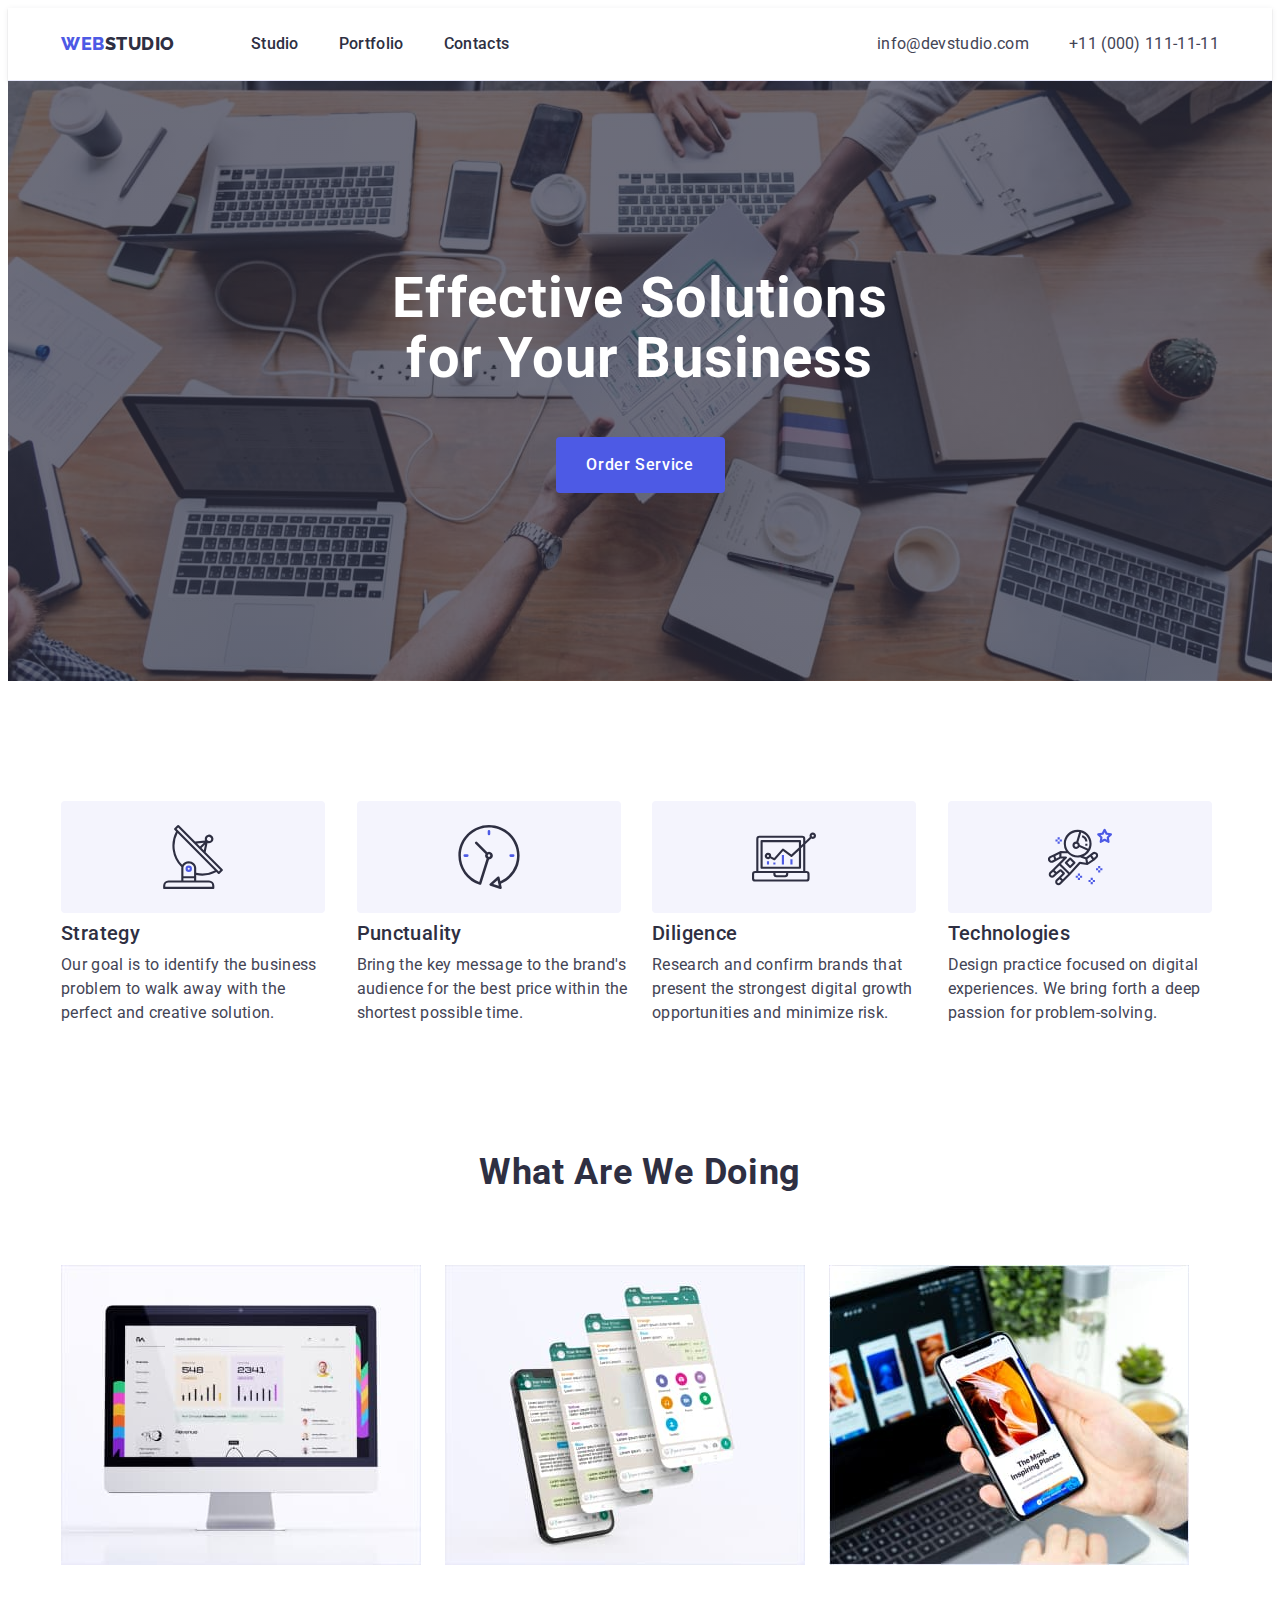
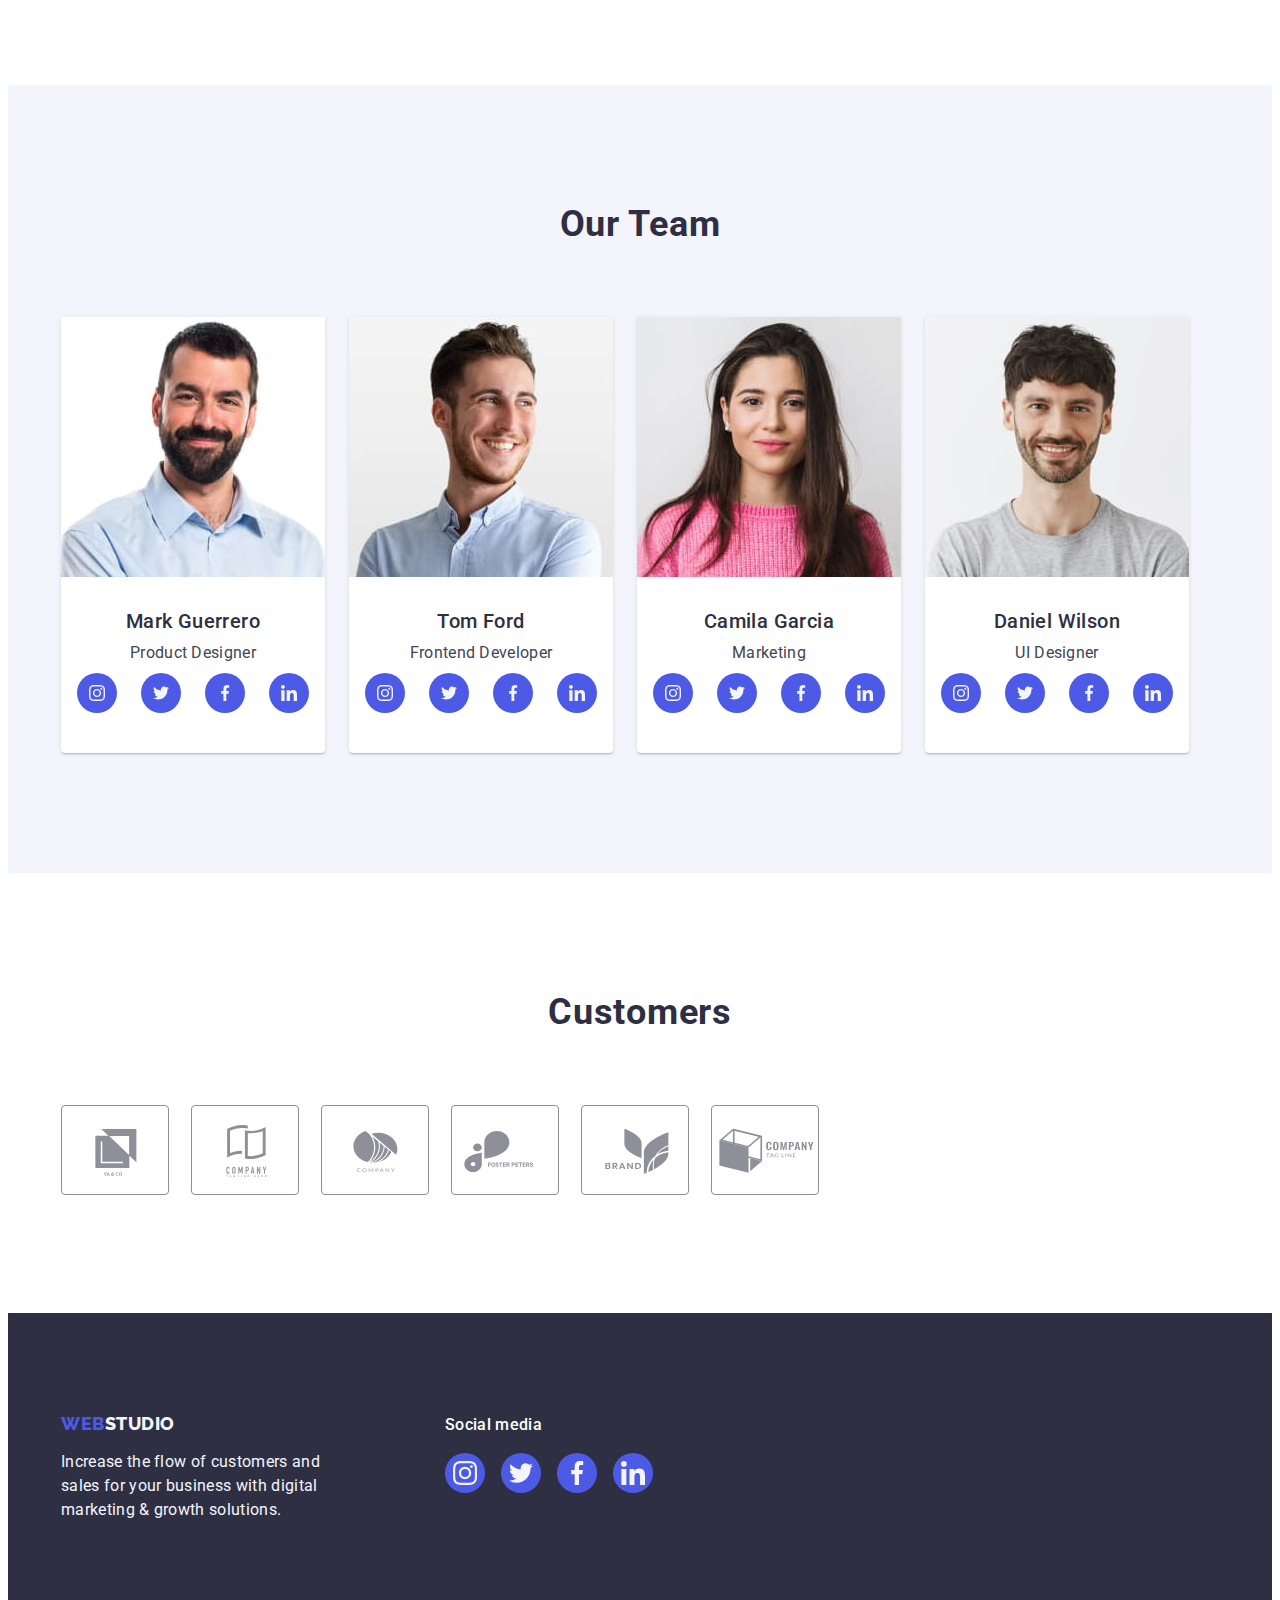
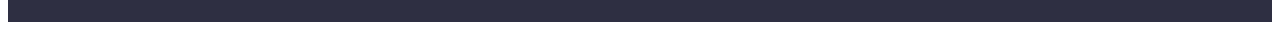
==== index.html @ d481f7e7 "Initial commit" ====
<!DOCTYPE html>
<html lang="en">
  <head>
    <meta charset="UTF-8" />
    <meta http-equiv="X-UA-Compatible" content="IE=edge" />
    <meta name="viewport" content="width=device-width, initial-scale=1.0" />
    <title>Document</title>
    <link rel="preconnect" href="https://fonts.googleapis.com" />
    <link rel="preconnect" href="https://fonts.gstatic.com" crossorigin />
    <link
      href="https://fonts.googleapis.com/css2?family=Raleway:wght@800&family=Roboto:wght@400;500;700;900&display=swap"
      rel="stylesheet"
    />
    <link
      rel="stylesheet"
      href="https://cdnjs.cloudflare.com/ajax/libs/modern-normalize/2.0.0/modern-normalize.min.css"
      integrity="sha512-4xo8blKMVCiXpTaLzQSLSw3KFOVPWhm/TRtuPVc4WG6kUgjH6J03IBuG7JZPkcWMxJ5huwaBpOpnwYElP/m6wg=="
      crossorigin="anonymous"
      referrerpolicy="no-referrer"
    />
    <link rel="stylesheet" href="./css/styles.css" />
  </head>

  <body>
    <!--Header Top Line-->
    <header class="page-header">
      <div class="container block-nav">
        <nav class="page-nav">
          <a class="logo link" href="./index.html"
            >Web<span class="logo-theme-light">Studio</span></a
          >
          <ul class="menu list">
            <li class="menu-item">
              <a class="menu-link link" href="./index.html">Studio</a>
            </li>
            <li class="menu-item">
              <a class="menu-link link" href="./portfolio.html">Portfolio</a>
            </li>
            <li class="menu-item">
              <a class="menu-link link" href="">Contacts</a>
            </li>
          </ul>
        </nav>

        <address class="contacts">
          <ul class="contacts-flex list">
            <li>
              <a class="contact link" href="mailto:info@devstudio.com"
                >info@devstudio.com</a
              >
            </li>
            <li>
              <a class="contact link" href="tel:+110001111111"
                >+11 (000) 111-11-11</a
              >
            </li>
          </ul>
        </address>
      </div>
    </header>

    <main>
      <!--Section 1 Hero image-->
      <section class="section-hero">
        <div class="container">
          <h1 class="hero-title">Effective Solutions for Your Business</h1>
          <button type="button" class="hero-btn">Order Service</button>
        </div>
      </section>

      <!--Section 2 Features-->
      <section class="section-features">
        <div class="container">
          <!--приховати заголовок-->
          <h2 class="section-title" hidden>Features</h2>
          <ul class="list-flex list">
            <li class="features-item">
              <div class="wrapper-icon">
                <svg class="features-icon" width="64" height="64">
                  <use href="./images/icons.svg#icon-antenna"></use>
                </svg>
              </div>
              <h3 class="section-subtitle">Strategy</h3>
              <p class="section-text">
                Our goal is to identify the business problem to walk away with
                the perfect and creative solution.
              </p>
            </li>

            <li class="features-item">
              <div class="wrapper-icon">
                <svg class="features-icon" width="64" height="64">
                  <use href="./images/icons.svg#icon-clock"></use>
                </svg>
              </div>
              <h3 class="section-subtitle">Punctuality</h3>
              <p class="section-text">
                Bring the key message to the brand's audience for the best price
                within the shortest possible time.
              </p>
            </li>

            <li class="features-item">
              <div class="wrapper-icon">
                <svg class="features-icon" width="64" height="64">
                  <use href="./images/icons.svg#icon-diagram"></use>
                </svg>
              </div>
              <h3 class="section-subtitle">Diligence</h3>
              <p class="section-text">
                Research and confirm brands that present the strongest digital
                growth opportunities and minimize risk.
              </p>
            </li>

            <li class="features-item">
              <div class="wrapper-icon">
                <svg class="features-icon" width="64" height="64">
                  <use href="./images/icons.svg#icon-astronaut"></use>
                </svg>
              </div>
              <h3 class="section-subtitle">Technologies</h3>
              <p class="section-text">
                Design practice focused on digital experiences. We bring forth a
                deep passion for problem-solving.
              </p>
            </li>
          </ul>
        </div>
      </section>

      <!--Section 3 Projects-->
      <section class="section-projects">
        <div class="container">
          <h2 class="section-title">What are we doing</h2>
          <ul class="list-flex list">
            <li class="projects-item">
              <img src="./images/example1.jpg" alt="project site" width="360" />
            </li>
            <li class="projects-item">
              <img
                src="./images/example2.jpg"
                alt="mobile messenger"
                width="360"
              />
            </li>
            <li class="projects-item">
              <img src="./images/example3.jpg" alt="mobile app" width="360" />
            </li>
          </ul>
        </div>
      </section>

      <!--Section 4 Team-->
      <section class="section-team">
        <div class="container">
          <h2 class="section-title">Our Team</h2>
          <ul class="list-flex list">
            <li class="list-item-team">
              <img
                class="img-team"
                src="./images/img1.jpg"
                alt="photo Mark"
                width="264"
              />
              <div class="wrapper-team">
                <h3 class="section-subtitle">Mark Guerrero</h3>
                <p class="section-text">Product Designer</p>
                <ul class="socials-list list">
                  <li class="socials-items">
                    <a
                      class="socials-link link"
                      href=""
                      target="_blank"
                      rel="noopener noreferrer"
                    >
                      <svg class="team-soc-icon" width="16" height="16">
                        <use href="./images/icons.svg#icon-instagram"></use>
                      </svg>
                    </a>
                  </li>
                  <li class="socials-items">
                    <a
                      class="socials-link link"
                      href=""
                      target="_blank"
                      rel="noopener noreferrer"
                    >
                      <svg class="team-soc-icon" width="16" height="16">
                        <use href="./images/icons.svg#icon-twitter"></use>
                      </svg>
                    </a>
                  </li>
                  <li class="socials-items">
                    <a
                      class="socials-link link"
                      href=""
                      target="_blank"
                      rel="noopener noreferrer"
                    >
                      <svg class="team-soc-icon" width="16" height="16">
                        <use href="./images/icons.svg#icon-facebook"></use>
                      </svg>
                    </a>
                  </li>
                  <li class="socials-items">
                    <a
                      class="socials-link link"
                      href=""
                      target="_blank"
                      rel="noopener noreferrer"
                    >
                      <svg class="team-soc-icon" width="16" height="16">
                        <use href="./images/icons.svg#icon-linkedin"></use>
                      </svg>
                    </a>
                  </li>
                </ul>
              </div>
            </li>

            <li class="list-item-team">
              <img
                class="img-team"
                src="./images/img2.jpg"
                alt="photo Tom"
                width="264"
              />
              <div class="wrapper-team">
                <h3 class="section-subtitle">Tom Ford</h3>
                <p class="section-text">Frontend Developer</p>
                <ul class="socials-list list">
                  <li class="socials-items">
                    <a
                      class="socials-link link"
                      href=""
                      target="_blank"
                      rel="noopener noreferrer"
                    >
                      <svg class="team-soc-icon" width="16" height="16">
                        <use href="./images/icons.svg#icon-instagram"></use>
                      </svg>
                    </a>
                  </li>
                  <li class="socials-items">
                    <a
                      class="socials-link link"
                      href=""
                      target="_blank"
                      rel="noopener noreferrer"
                    >
                      <svg class="team-soc-icon" width="16" height="16">
                        <use href="./images/icons.svg#icon-twitter"></use>
                      </svg>
                    </a>
                  </li>
                  <li class="socials-items">
                    <a
                      class="socials-link link"
                      href=""
                      target="_blank"
                      rel="noopener noreferrer"
                    >
                      <svg class="team-soc-icon" width="16" height="16">
                        <use href="./images/icons.svg#icon-facebook"></use>
                      </svg>
                    </a>
                  </li>
                  <li class="socials-items">
                    <a
                      class="socials-link link"
                      href=""
                      target="_blank"
                      rel="noopener noreferrer"
                    >
                      <svg class="team-soc-icon" width="16" height="16">
                        <use href="./images/icons.svg#icon-linkedin"></use>
                      </svg>
                    </a>
                  </li>
                </ul>
              </div>
            </li>

            <li class="list-item-team">
              <img
                class="img-team"
                src="./images/img3.jpg"
                alt="photo Camila"
                width="264"
              />
              <div class="wrapper-team">
                <h3 class="section-subtitle">Camila Garcia</h3>
                <p class="section-text">Marketing</p>
                <ul class="socials-list list">
                  <li class="socials-items">
                    <a
                      class="socials-link link"
                      href=""
                      target="_blank"
                      rel="noopener noreferrer"
                    >
                      <svg class="team-soc-icon" width="16" height="16">
                        <use href="./images/icons.svg#icon-instagram"></use>
                      </svg>
                    </a>
                  </li>
                  <li class="socials-items">
                    <a
                      class="socials-link link"
                      href=""
                      target="_blank"
                      rel="noopener noreferrer"
                    >
                      <svg class="team-soc-icon" width="16" height="16">
                        <use href="./images/icons.svg#icon-twitter"></use>
                      </svg>
                    </a>
                  </li>
                  <li class="socials-items">
                    <a
                      class="socials-link link"
                      href=""
                      target="_blank"
                      rel="noopener noreferrer"
                    >
                      <svg class="team-soc-icon" width="16" height="16">
                        <use href="./images/icons.svg#icon-facebook"></use>
                      </svg>
                    </a>
                  </li>
                  <li class="socials-items">
                    <a
                      class="socials-link link"
                      href=""
                      target="_blank"
                      rel="noopener noreferrer"
                    >
                      <svg class="team-soc-icon" width="16" height="16">
                        <use href="./images/icons.svg#icon-linkedin"></use>
                      </svg>
                    </a>
                  </li>
                </ul>
              </div>
            </li>

            <li class="list-item-team">
              <img
                class="img-team"
                src="./images/img4.jpg"
                alt="photo Daniel"
                width="264"
              />
              <div class="wrapper-team">
                <h3 class="section-subtitle">Daniel Wilson</h3>
                <p class="section-text">UI Designer</p>
                <ul class="socials-list list">
                  <li class="socials-items">
                    <a
                      class="socials-link link"
                      href=""
                      target="_blank"
                      rel="noopener noreferrer"
                    >
                      <svg class="team-soc-icon" width="16" height="16">
                        <use href="./images/icons.svg#icon-instagram"></use>
                      </svg>
                    </a>
                  </li>
                  <li class="socials-items">
                    <a
                      class="socials-link link"
                      href=""
                      target="_blank"
                      rel="noopener noreferrer"
                    >
                      <svg class="team-soc-icon" width="16" height="16">
                        <use href="./images/icons.svg#icon-twitter"></use>
                      </svg>
                    </a>
                  </li>
                  <li class="socials-items">
                    <a
                      class="socials-link link"
                      href=""
                      target="_blank"
                      rel="noopener noreferrer"
                    >
                      <svg class="team-soc-icon" width="16" height="16">
                        <use href="./images/icons.svg#icon-facebook"></use>
                      </svg>
                    </a>
                  </li>
                  <li class="socials-items">
                    <a
                      class="socials-link link"
                      href=""
                      target="_blank"
                      rel="noopener noreferrer"
                    >
                      <svg class="team-soc-icon" width="16" height="16">
                        <use href="./images/icons.svg#icon-linkedin"></use>
                      </svg>
                    </a>
                  </li>
                </ul>
              </div>
            </li>
          </ul>
        </div>
      </section>
      <!-- section 5 CUSTOMER -->
      <section class="section-cusromers">
        <div class="container">
          <h2 class="section-title">Customers</h2>
          <!-- <div class="wrapper-cusromers"> -->
          <ul class="cusromers-list list">
            <li class="cusromers-items">
              <a
                class="cusromers-link link"
                href=""
                target="_blank"
                rel="noopener noreferrer"
              >
                <svg class="cusromers-icon" width="104" height="56">
                  <use href="./images/icons.svg#icon-Logo-1"></use>
                </svg>
              </a>
            </li>
            <li class="cusromers-items">
              <a
                class="cusromers-link link"
                href=""
                target="_blank"
                rel="noopener noreferrer"
              >
                <svg class="cusromers-icon" width="104" height="56">
                  <use href="./images/icons.svg#icon-Logo-2"></use>
                </svg>
              </a>
            </li>
            <li class="cusromers-items">
              <a
                class="cusromers-link link"
                href=""
                target="_blank"
                rel="noopener noreferrer"
              >
                <svg class="cusromers-icon" width="104" height="56">
                  <use href="./images/icons.svg#icon-Logo-3"></use>
                </svg>
              </a>
            </li>
            <li class="cusromers-items">
              <a
                class="cusromers-link link"
                href=""
                target="_blank"
                rel="noopener noreferrer"
              >
                <svg class="cusromers-icon" width="104" height="56">
                  <use href="./images/icons.svg#icon-Logo-4"></use>
                </svg>
              </a>
            </li>
            <li class="cusromers-items">
              <a
                class="cusromers-link link"
                href=""
                target="_blank"
                rel="noopener noreferrer"
              >
                <svg class="cusromers-icon" width="104" height="56">
                  <use href="./images/icons.svg#icon-Logo-5"></use>
                </svg>
              </a>
            </li>
            <li class="cusromers-items">
              <a
                class="cusromers-link link"
                href=""
                target="_blank"
                rel="noopener noreferrer"
              >
                <svg class="cusromers-icon" width="104" height="56">
                  <use href="./images/icons.svg#icon-Logo-6"></use>
                </svg>
              </a>
            </li>
          </ul>
          <!-- </div> -->
        </div>
      </section>
    </main>

    <!--Footer-->
    <footer class="footer">
      <div class="container wrapper-footer">
        <div class="wrapper-footer-logo">
          <a class="logo logo-footer link" href="./index.html"
            >Web<span class="logo-theme-dark">Studio</span></a
          >
          <p class="footer-text">
            Increase the flow of customers and sales for your business with
            digital marketing & growth solutions.
          </p>
        </div>
        <div class="">
          <p class="footer-socials-text">Social media</p>
          <ul class="footer-socials-list list">
            <li class="socials-items-footer">
              <a
                class="socials-link-footer link"
                href=""
                target="_blank"
                rel="noopener noreferrer"
              >
                <svg class="footer-soc-icon" width="24" height="24">
                  <use href="./images/icons.svg#icon-instagram"></use>
                </svg>
              </a>
            </li>
            <li class="socials-items-footer">
              <a
                class="socials-link-footer link"
                href=""
                target="_blank"
                rel="noopener noreferrer"
              >
                <svg class="footer-soc-icon" width="24" height="24">
                  <use href="./images/icons.svg#icon-twitter"></use>
                </svg>
              </a>
            </li>
            <li class="socials-items-footer">
              <a
                class="socials-link-footer link"
                href=""
                target="_blank"
                rel="noopener noreferrer"
              >
                <svg class="footer-soc-icon" width="24" height="24">
                  <use href="./images/icons.svg#icon-facebook"></use>
                </svg>
              </a>
            </li>
            <li class="socials-items-footer">
              <a
                class="socials-link-footer link"
                href=""
                target="_blank"
                rel="noopener noreferrer"
              >
                <svg class="footer-soc-icon" width="24" height="24">
                  <use href="./images/icons.svg#icon-linkedin"></use>
                </svg>
              </a>
            </li>
          </ul>
        </div>
      </div>
    </footer>
  </body>
</html>
---- css/styles.css ----
:root {
  --title-color: #2e2f42;
  --text-color: #434455;
  --acsent-color: #4d5ae5;

  --btn-color: #4d5ae5;

  --hover-focus-color: #404bbf;

  --background-section: #2e2f42;

  --background-icon: #f4f4fd;
}

body {
  font-family: 'Roboto', sans-serif;
  color: var(--text-color);
  background-color: #ffffff;
}

p,
h1,
h2,
h3,
h4,
h5,
h6 {
  margin: 0;
}

ul {
  margin: 0;
  padding: 0;
}

img {
  display: block;
}

.container {
  width: 1158px;
  padding-left: 15px;
  padding-right: 15px;
  margin: 0 auto;
  /* outline: 1px solid #000; */
}

.list {
  list-style: none;
}

.link {
  text-decoration: none;
}

/* ===================== FLEX ====================== */

.list-flex {
  display: flex;
  gap: 24px;
}

/* ==================== PAGE TEXT ==================== */

.section-title {
  margin-bottom: 72px;

  font-size: 36px;
  line-height: 1.11;
  letter-spacing: 0.02em;
  text-align: center;
  text-transform: capitalize;
  color: var(--title-color);
}

.section-subtitle {
  margin-bottom: 8px;

  font-weight: 500;
  font-size: 20px;
  line-height: 1.2;
  letter-spacing: 0.02em;
  color: var(--title-color);
}

.section-text {
  margin-bottom: 8px;

  font-size: 16px;
  line-height: 1.5;
  letter-spacing: 0.02em;
  color: var(--text-color);
}

/* ==================== HEADER ==================== */

.page-header {
  padding-top: 24px;
  padding-bottom: 24px;
  border-bottom: 1px solid #e7e9fc;
  box-shadow: 0px 2px 1px rgba(46, 47, 66, 0.08),
    0px 1px 1px rgba(46, 47, 66, 0.16), 0px 1px 6px rgba(46, 47, 66, 0.08);
}

.block-nav {
  display: flex;
}

.page-nav {
  display: flex;
  align-items: center;
}

.logo {
  margin-right: 76px;

  font-family: 'Raleway', sans-serif;
  font-weight: 800;
  font-size: 18px;
  line-height: 1.17;
  letter-spacing: 0.03em;
  text-transform: uppercase;
  color: var(--acsent-color);
}

.logo-theme-light {
  color: var(--title-color);
}

.logo-theme-dark {
  color: #f4f4fd;
}

.menu {
  display: flex;
  gap: 40px;
}

.menu-link {
  padding-top: 24px;
  padding-bottom: 24px;
}

.menu-link {
  font-weight: 500;
  font-size: 16px;
  line-height: 1.5;
  letter-spacing: 0.02em;
  color: var(--title-color);
}

.menu-link:hover,
.menu-link:focus {
  color: var(--hover-focus-color);
}

/* .menu-item::after {
  content: '';
  width: inherit;
  height: 4px;
  border-radius: 2px;
  background-color: var(--hover-focus-color);
  display: block;
} */

.contacts {
  margin-left: auto;
  font-style: normal;
}

.contacts-flex {
  display: flex;
  gap: 40px;
}

.contact {
  font-weight: 400;
  font-size: 16px;
  line-height: 24px;
  letter-spacing: 0.02em;
  color: var(--text-color);
}

.contact:hover,
.contact:focus {
  color: var(--hover-focus-color);
}

/* ==================== SECTION HERO ==================== */

.section-hero {
  max-width: 1440px;
  margin: 0 auto;
  padding-top: 188px;
  padding-bottom: 188px;

  background-color: var(--background-section);
  background-image: linear-gradient(
      rgba(46, 47, 66, 0.7),
      rgba(46, 47, 66, 0.7)
    ),
    url(../images/people-office.jpg);
  background-repeat: no-repeat;
  background-position: center;
  background-size: cover;
  background-image: linear-gradient;

  text-align: center;
}

.hero-title {
  max-width: 496px;
  margin-bottom: 48px;
  margin-left: auto;
  margin-right: auto;

  font-size: 56px;
  line-height: 1.07;
  letter-spacing: 0.02em;

  color: #ffffff;
}

.hero-btn {
  display: block;
  min-width: 169px;
  height: 56px;
  border: none;
  border-radius: 4px;
  margin: auto;

  font-family: inherit;
  font-weight: 500;
  font-size: 16px;
  line-height: 1.5;
  letter-spacing: 0.04em;
  color: #ffffff;
  background-color: var(--btn-color);
  cursor: pointer;
}

.hero-btn:hover,
.hero-btn:focus {
  background-color: var(--hover-focus-color);
}

/* ==================== SECTION FEATURES ==================== */

.section-features {
  padding-top: 120px;
  padding-bottom: 120px;
}

.list-flex .features-item {
  width: calc((100% - 72px) / 4);
}

.wrapper-icon {
  display: flex;
  align-items: center;
  justify-content: center;
  height: 112px;
  width: 264px;
  background-color: #f4f4fd;
  border-radius: 4px;
  margin-bottom: 8px;
}

.features-icon {
  width: 64px;
  height: 64px;
}

/* ==================== SECTION PROJECTS ==================== */

.section-projects {
  padding-bottom: 120px;
}

/* ==================== SECTION TEAM ==================== */

.section-team {
  padding-top: 120px;
  padding-bottom: 120px;

  background-color: #f4f4fd;
}

.list-item-team {
  background-color: #ffffff;
  box-shadow: 0px 1px 6px rgba(46, 47, 66, 0.08),
    0px 1px 1px rgba(46, 47, 66, 0.16), 0px 2px 1px rgba(46, 47, 66, 0.08);
  border-radius: 0px 0px 4px 4px;
}

.img-team {
}

.wrapper-team {
  padding: 32px 16px 8px 16px;
  text-align: center;
}

.socials-list {
  display: flex;
  justify-content: center;
  padding-bottom: 32px;
  gap: 24px;
}

.socials-items {
  width: 40px;
  height: 40px;
}

.socials-link {
  width: 100%;
  height: 100%;
  border-radius: 50%;
  background-color: var(--acsent-color);
  display: flex;
  align-items: center;
  justify-content: center;
}

.socials-link:hover,
.socials-link:focus {
  background-color: var(--hover-focus-color);
}

.team-soc-icon {
  fill: var(--background-icon);
}

/* ==================== Customers ==================== */

.section-cusromers {
  padding-top: 120px;
  padding-bottom: 120px;
}

.cusromers-list {
  display: flex;
  gap: 24px;
}

.cusromers-items {
  width: calc((100%-120px) / 6);
  height: 88px;
}

.cusromers-link {
  width: 100%;
  height: 100%;
  border: 1px solid #8e8f99;
  border-radius: 4px;
  display: flex;
  align-items: center;
  justify-content: center;

  color: #8e8f99;
}

.cusromers-link:hover,
.cusromers-link:focus {
  border-color: var(--hover-focus-color);
  color: #404bbf;
}

/* .cusromers-link:hover .cusromers-icon,
.cusromers-link:focus .cusromers-icon {
  fill: var(--hover-focus-color);
} */

.cusromers-icon {
  width: 104px;
  height: 56px;
  fill: currentColor;
}

/* ==================== FOOTER ==================== */

.footer {
  padding-top: 100px;
  padding-bottom: 100px;

  background-color: var(--background-section);
}

.wrapper-footer {
  display: flex;
  align-items: baseline;
}

.wrapper-footer-logo {
  margin-right: 120px;
}

.logo-footer {
  display: inline-block;
  margin-bottom: 16px;
}

.footer-text {
  width: 264px;

  font-weight: 400;
  font-size: 16px;
  line-height: 1.5;
  letter-spacing: 0.02em;
  color: #f4f4fd;
}

.footer-socials-text {
  margin-bottom: 16px;

  font-weight: 500;
  font-size: 16px;
  line-height: 1.5;
  letter-spacing: 0.02em;
  color: #ffffff;
}

.footer-socials-list {
  display: flex;
  gap: 16px;
}

.socials-items-footer {
  width: 40px;
  height: 40px;
}

.socials-link-footer {
  width: 100%;
  height: 100%;
  border-radius: 50%;
  background-color: var(--acsent-color);
  display: flex;
  align-items: center;
  justify-content: center;
}

.socials-link-footer:hover,
.socials-link-footer:focus {
  background-color: #31d0aa;
}

.footer-soc-icon {
  fill: #f4f4fd;
}

/* ==================== PORTFOLIO ==================== */

/* ==================== filters ==================== */

.portfolio {
  padding-top: 96px;
  padding-bottom: 120px;
}

.filters-flex {
  display: flex;
  gap: 24px;
  justify-content: center;
  margin-bottom: 72px;
}

.filters-btn {
  padding: 12px 24px;
  border: 1px solid #e7e9fc;
  border-radius: 4px;

  font-family: inherit;
  background-color: #f4f4fd;
  border: 1px solid #e7e9fc;
  cursor: pointer;
  font-weight: 500;
  font-size: 16px;
  line-height: 1.5;
  letter-spacing: 0.04em;
  color: #4d5ae5;
}

.filters-btn:hover,
.filters-btn:focus {
  color: #ffffff;
  background-color: var(--hover-focus-color);
  border: 1px solid transparent;
  box-shadow: 0px 3px 1px rgba(0, 0, 0, 0.1), 0px 2px 1px rgba(0, 0, 0, 0.08),
    0px 2px 2px rgba(0, 0, 0, 0.12);
}

.portfolio-list {
  display: flex;
  flex-wrap: wrap;
  /* background-color: teal; */
  gap: 48px 24px;
}

.portfolio-item:nth-child(3n) {
  margin-right: 0;
}

.portfolio-link {
  display: block;
}

.portfolio-link:hover,
.portfolio-link:focus {
  box-shadow: 0px 1px 6px rgba(46, 47, 66, 0.08),
    0px 1px 1px rgba(46, 47, 66, 0.16), 0px 2px 1px rgba(46, 47, 66, 0.08);
}

.wrapper-portfolio {
  padding: 32px 16px;
  border-right: 1px solid #e7e9fc;
  border-left: 1px solid #e7e9fc;
  border-bottom: 1px solid #e7e9fc;
}
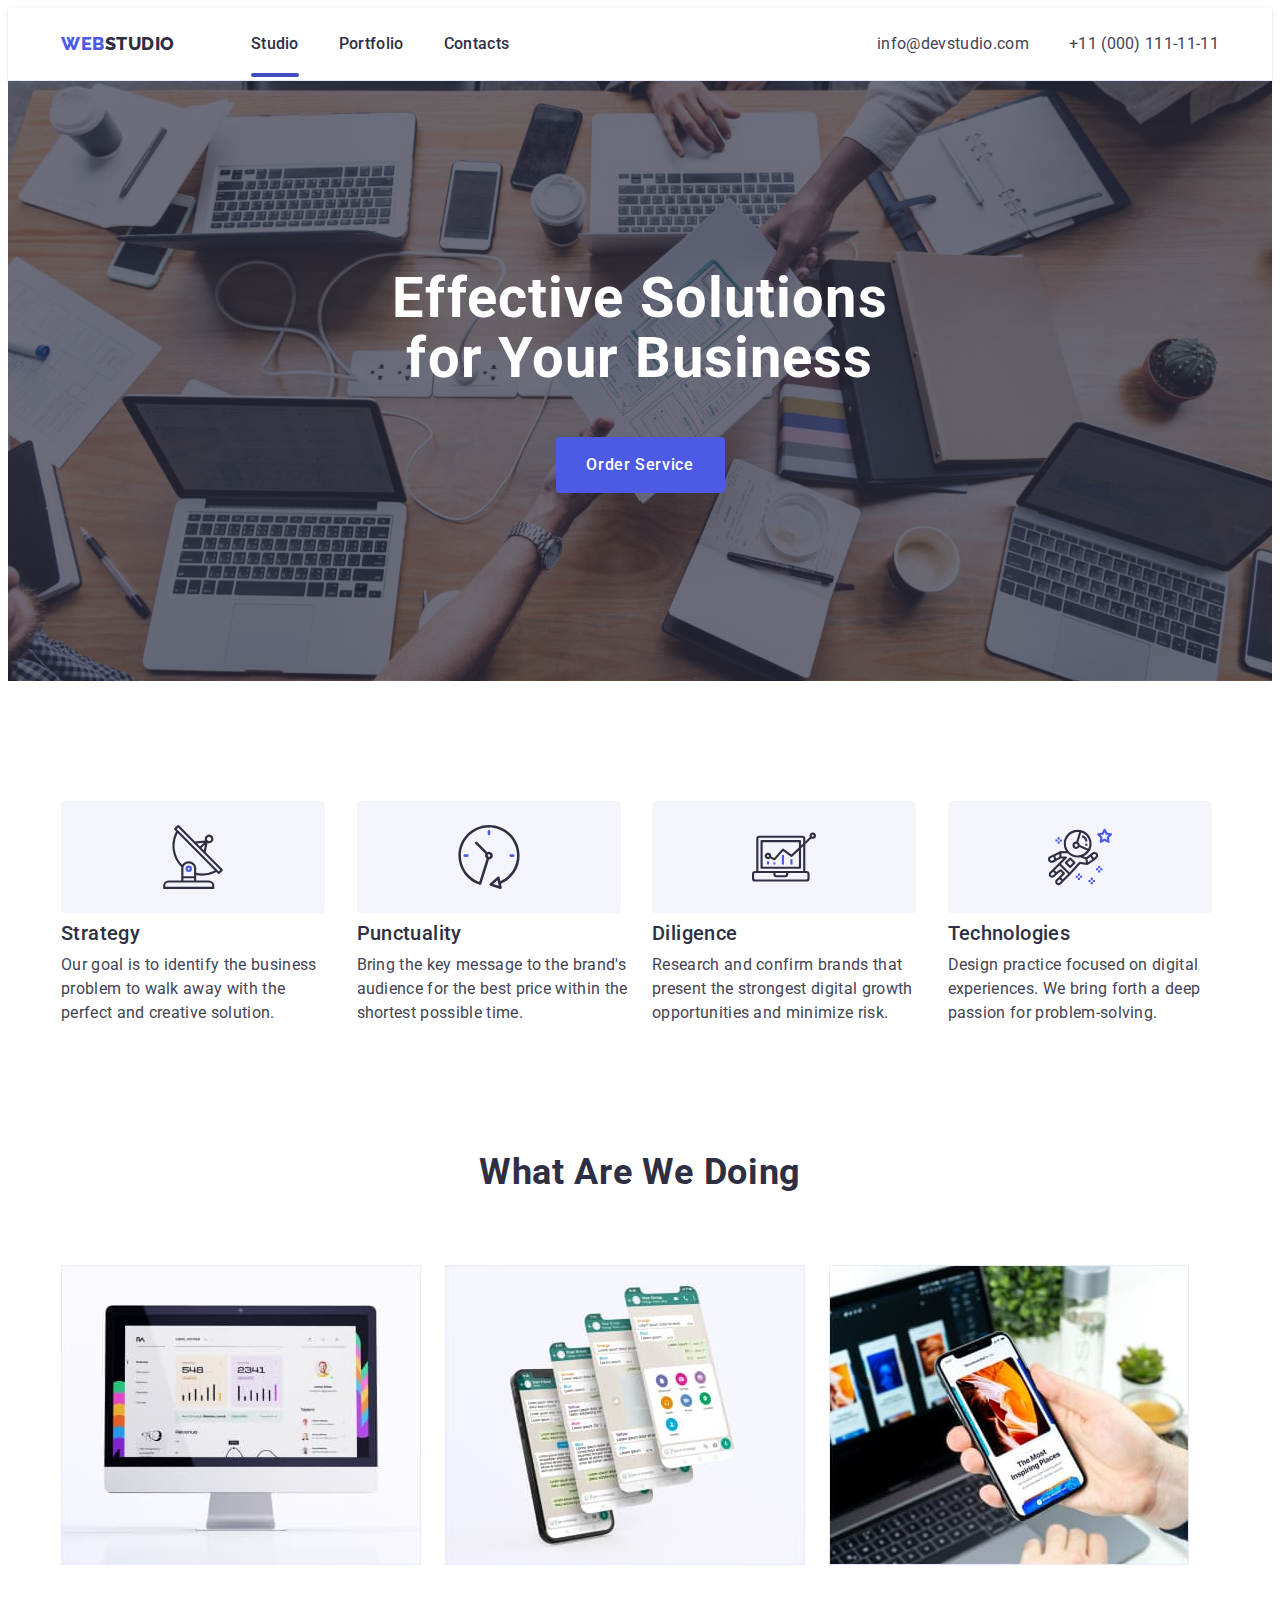
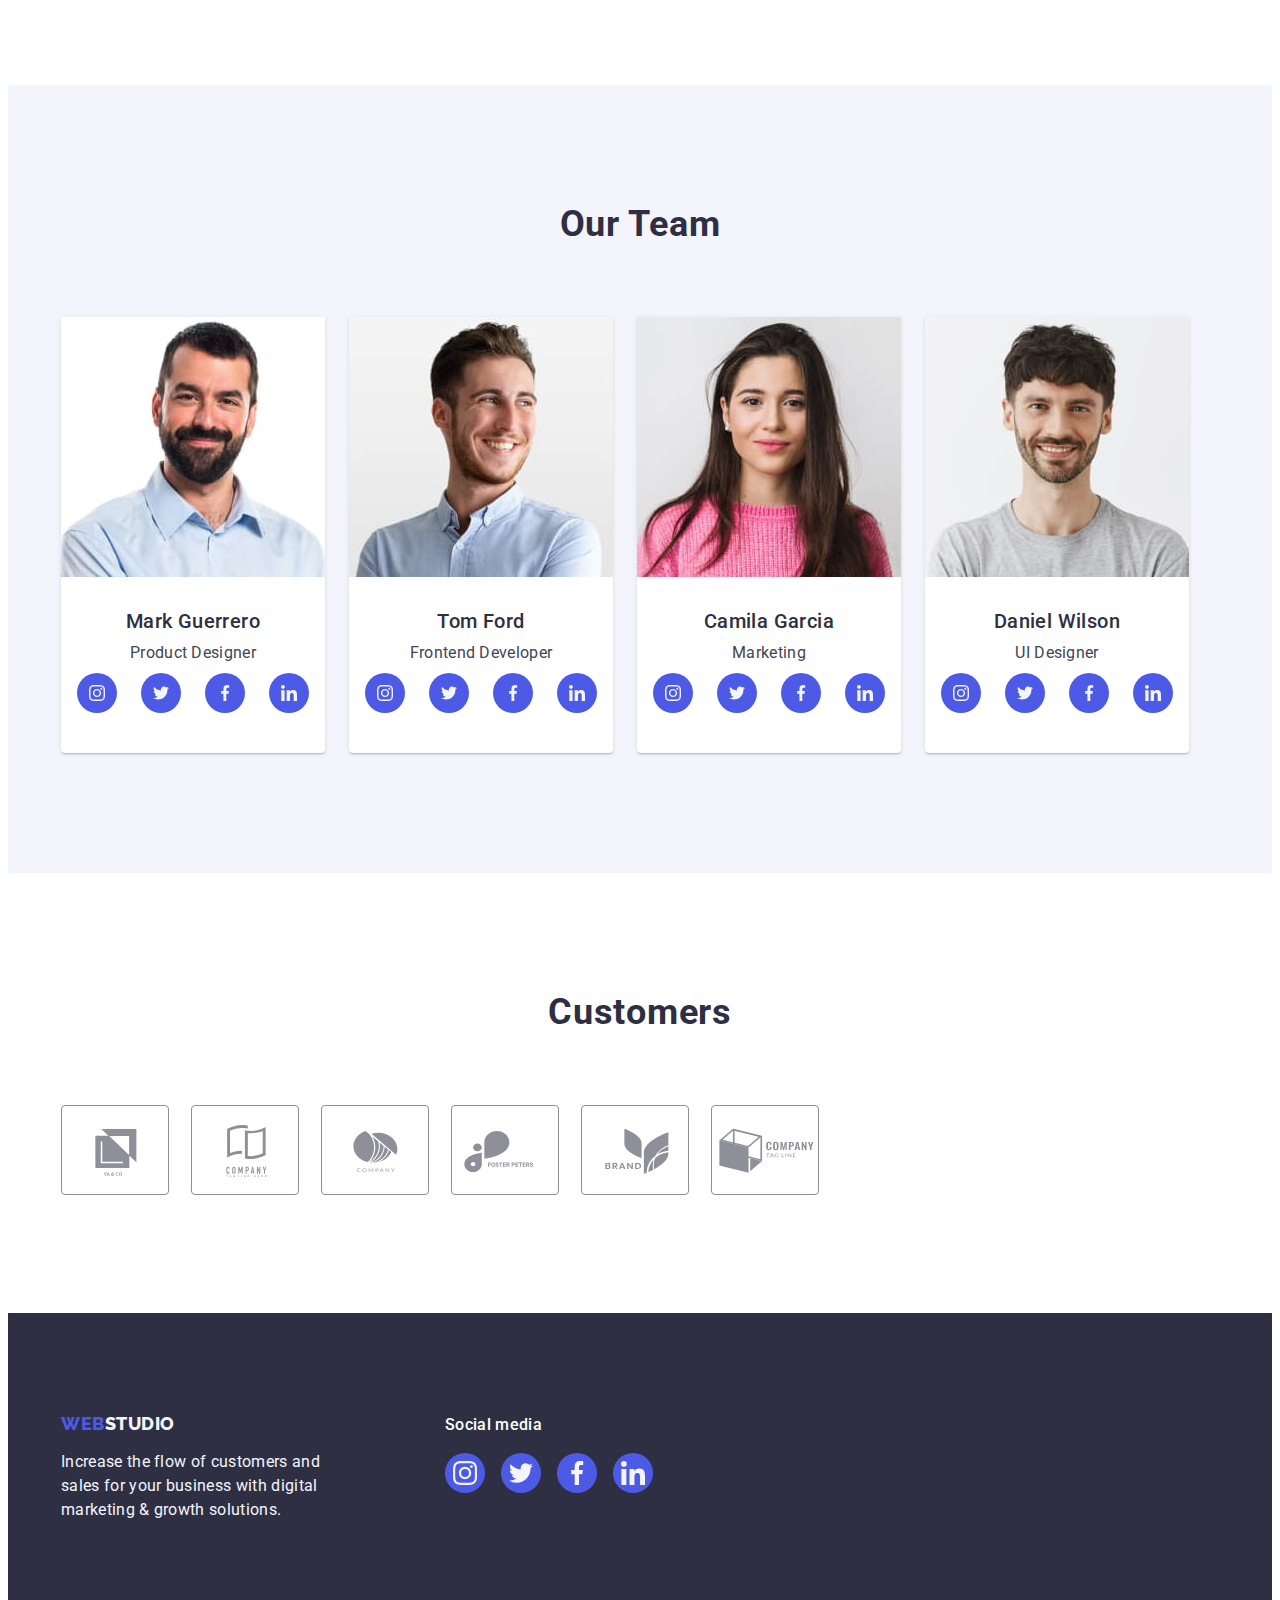
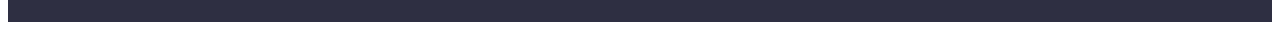
==== commit b9405ef4: "modal" ====
--- a/index.html
+++ b/index.html
@@ -31,7 +31,9 @@
           >
           <ul class="menu list">
             <li class="menu-item">
-              <a class="menu-link link" href="./index.html">Studio</a>
+              <a class="menu-link link current-page" href="./index.html"
+                >Studio</a
+              >
             </li>
             <li class="menu-item">
               <a class="menu-link link" href="./portfolio.html">Portfolio</a>
@@ -64,7 +66,9 @@
       <section class="section-hero">
         <div class="container">
           <h1 class="hero-title">Effective Solutions for Your Business</h1>
-          <button type="button" class="hero-btn">Order Service</button>
+          <button type="button" class="hero-btn" data-modal-open>
+            Order Service
+          </button>
         </div>
       </section>
 
@@ -561,5 +565,17 @@
         </div>
       </div>
     </footer>
+
+    <div class="backdrop is-hidden" data-modal>
+      <div class="modal">
+        <button type="button" class="btn-modal" data-modal-close>
+          <svg class="close-modal-icon" width="8" height="8">
+            <use href="./images/icons.svg#icon-close-black"></use>
+          </svg>
+        </button>
+      </div>
+    </div>
+
+    <script src="./js/modal.js"></script>
   </body>
 </html>
--- a/css/styles.css
+++ b/css/styles.css
@@ -142,11 +142,16 @@
 }
 
 .menu-link {
+  position: relative;
+
   font-weight: 500;
   font-size: 16px;
   line-height: 1.5;
   letter-spacing: 0.02em;
   color: var(--title-color);
+  transition-property: color;
+  transition-duration: 250ms;
+  transition-timing-function: cubic-bezier(0.4, 0, 0.2, 1);
 }
 
 .menu-link:hover,
@@ -154,14 +159,17 @@
   color: var(--hover-focus-color);
 }
 
-/* .menu-item::after {
+.current-page::after {
   content: '';
-  width: inherit;
+  position: absolute;
+  bottom: 0;
+
+  display: block;
+  width: 100%;
   height: 4px;
   border-radius: 2px;
   background-color: var(--hover-focus-color);
-  display: block;
-} */
+}
 
 .contacts {
   margin-left: auto;
@@ -179,6 +187,9 @@
   line-height: 24px;
   letter-spacing: 0.02em;
   color: var(--text-color);
+  transition-property: color;
+  transition-duration: 250ms;
+  transition-timing-function: cubic-bezier(0.4, 0, 0.2, 1);
 }
 
 .contact:hover,
@@ -228,6 +239,8 @@
   border: none;
   border-radius: 4px;
   margin: auto;
+  background-color: var(--btn-color);
+  cursor: pointer;
 
   font-family: inherit;
   font-weight: 500;
@@ -235,8 +248,10 @@
   line-height: 1.5;
   letter-spacing: 0.04em;
   color: #ffffff;
-  background-color: var(--btn-color);
-  cursor: pointer;
+
+  transition-property: background-color;
+  transition-duration: 250ms;
+  transition-timing-function: cubic-bezier(0.4, 0, 0.2, 1);
 }
 
 .hero-btn:hover,
@@ -314,13 +329,18 @@
 }
 
 .socials-link {
+  display: flex;
+  align-items: center;
+  justify-content: center;
+
   width: 100%;
   height: 100%;
   border-radius: 50%;
   background-color: var(--acsent-color);
-  display: flex;
-  align-items: center;
-  justify-content: center;
+
+  transition-property: background-color;
+  transition-duration: 250ms;
+  transition-timing-function: cubic-bezier(0.4, 0, 0.2, 1);
 }
 
 .socials-link:hover,
@@ -350,15 +370,20 @@
 }
 
 .cusromers-link {
+  display: flex;
+  align-items: center;
+  justify-content: center;
+
   width: 100%;
   height: 100%;
   border: 1px solid #8e8f99;
   border-radius: 4px;
-  display: flex;
-  align-items: center;
-  justify-content: center;
 
   color: #8e8f99;
+
+  transition-property: border-color, color;
+  transition-duration: 250ms;
+  transition-timing-function: cubic-bezier(0.4, 0, 0.2, 1);
 }
 
 .cusromers-link:hover,
@@ -432,13 +457,19 @@
 }
 
 .socials-link-footer {
+  display: flex;
+  align-items: center;
+  justify-content: center;
+
   width: 100%;
   height: 100%;
   border-radius: 50%;
+
   background-color: var(--acsent-color);
-  display: flex;
-  align-items: center;
-  justify-content: center;
+
+  transition-property: background-color;
+  transition-duration: 250ms;
+  transition-timing-function: cubic-bezier(0.4, 0, 0.2, 1);
 }
 
 .socials-link-footer:hover,
@@ -480,6 +511,10 @@
   line-height: 1.5;
   letter-spacing: 0.04em;
   color: #4d5ae5;
+
+  transition-property: background-color, color, border, box-shadow;
+  transition-duration: 250ms;
+  transition-timing-function: cubic-bezier(0.4, 0, 0.2, 1);
 }
 
 .filters-btn:hover,
@@ -494,7 +529,6 @@
 .portfolio-list {
   display: flex;
   flex-wrap: wrap;
-  /* background-color: teal; */
   gap: 48px 24px;
 }
 
@@ -504,12 +538,48 @@
 
 .portfolio-link {
   display: block;
+
+  transition-property: box-shadow;
+  transition-duration: 250ms;
+  transition-timing-function: cubic-bezier(0.4, 0, 0.2, 1);
 }
 
 .portfolio-link:hover,
 .portfolio-link:focus {
   box-shadow: 0px 1px 6px rgba(46, 47, 66, 0.08),
     0px 1px 1px rgba(46, 47, 66, 0.16), 0px 2px 1px rgba(46, 47, 66, 0.08);
+}
+
+.portfolio-link:hover .portfolio-cover-text {
+  transform: translateY(0);
+  transition: 250ms;
+  transition-timing-function: linear;
+}
+
+.portfolio-cover-wrap {
+  position: relative;
+  overflow: hidden;
+}
+
+.portfolio-cover-text {
+  position: absolute;
+  top: 0;
+
+  padding-top: 40px;
+  padding-left: 32px;
+  padding-right: 32px;
+
+  height: 100%;
+
+  background-color: var(--acsent-color);
+
+  color: #f4f4fd;
+  font-weight: 400;
+  font-size: 16px;
+  line-height: 1.5;
+  letter-spacing: 0.02em;
+
+  transform: translateY(100%);
 }
 
 .wrapper-portfolio {
@@ -518,3 +588,74 @@
   border-left: 1px solid #e7e9fc;
   border-bottom: 1px solid #e7e9fc;
 }
+
+/* ==================== backdrop ==================== */
+
+.backdrop {
+  position: fixed;
+  top: 0;
+  left: 0;
+
+  width: 100%;
+  height: 100%;
+  background-color: rgba(46, 47, 66, 0.4);
+  transition: opacity 500ms linear, visibility 250ms linear;
+}
+
+.backdrop.is-hidden {
+  opacity: 0;
+  pointer-events: none;
+  visibility: none;
+}
+
+.modal {
+  position: absolute;
+  top: 50%;
+  left: 50%;
+  transform: translate(-50%, -50%) scaleY(1);
+  transition: transform 500ms linear;
+
+  width: 480px;
+  min-height: 584px;
+  background-color: #fcfcfc;
+  box-shadow: 0px 1px 1px rgba(0, 0, 0, 0.14), 0px 1px 3px rgba(0, 0, 0, 0.12),
+    0px 2px 1px rgba(0, 0, 0, 0.2);
+  border-radius: 4px;
+}
+
+.backdrop.is-hidden .modal {
+  transform: translate(-50%, -50%) scaleY(1.25);
+}
+
+.btn-modal {
+  position: absolute;
+  top: 24px;
+  right: 24px;
+
+  display: flex;
+  align-items: center;
+  justify-content: center;
+  width: 24px;
+  height: 24px;
+  cursor: pointer;
+  border: 1px solid rgba(0, 0, 0, 0.1);
+  border-radius: 50%;
+  background-color: #e7e9fc;
+  color: #2e2f42;
+
+  transition-property: background-color;
+  transition-duration: 250ms;
+  transition-timing-function: cubic-bezier(0.4, 0, 0.2, 1);
+}
+
+.btn-modal:hover,
+.btn-modal:focus {
+  background-color: var(--hover-focus-color);
+  color: #ffffff;
+}
+
+.close-modal-icon {
+  width: 8px;
+  height: 8px;
+  fill: currentColor;
+}
